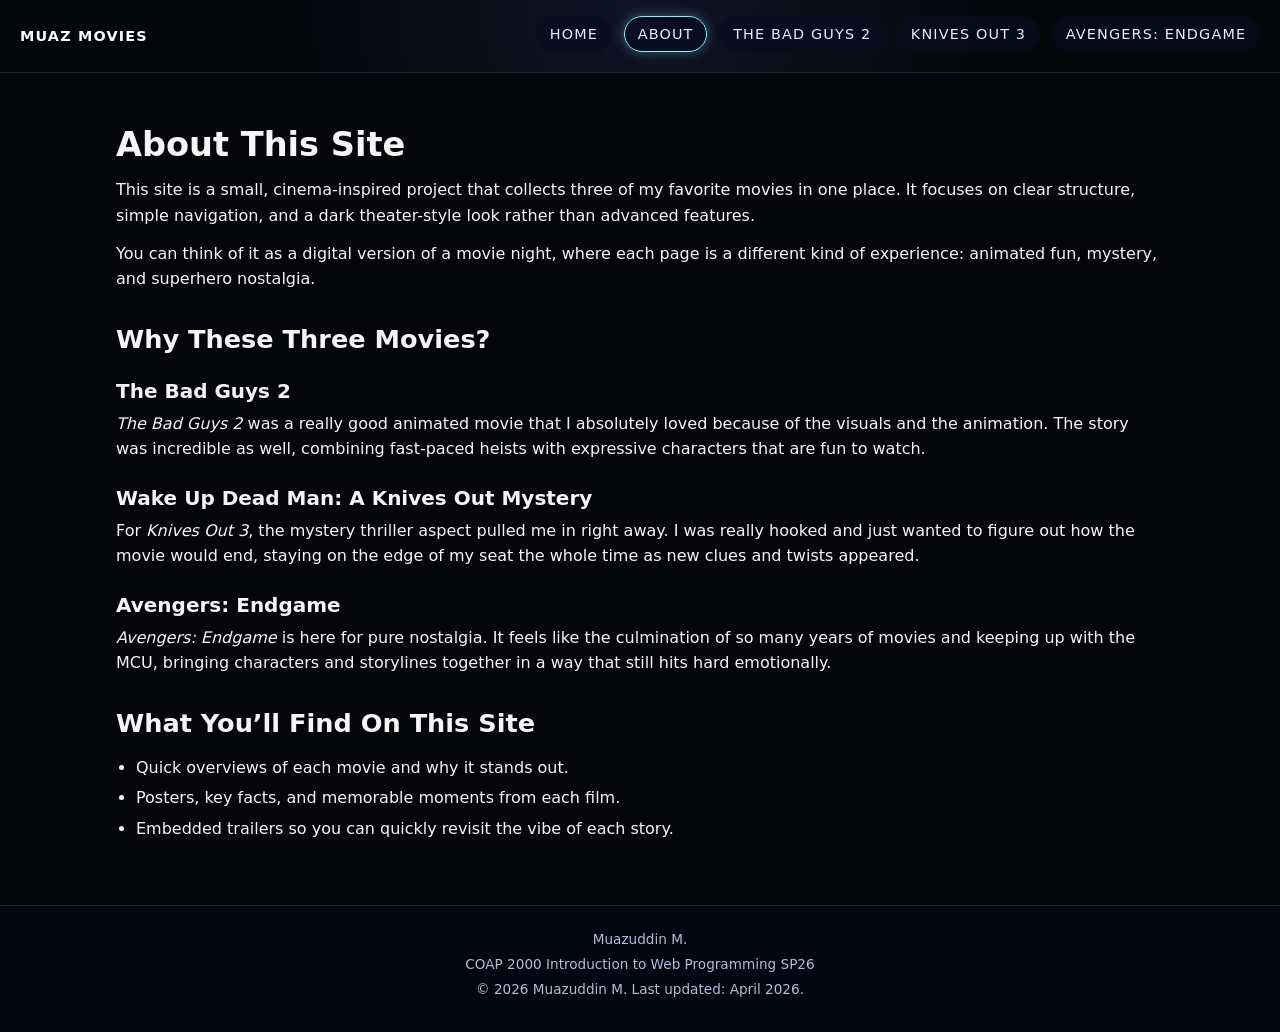
==== about.html @ 042c1aab "Added files" ====
<!DOCTYPE html>
<html lang="en">
<head>
  <meta charset="UTF-8">
  <meta name="viewport" content="width=device-width, initial-scale=1.0">
  <title>Muaz Movies - About</title>
  <link rel="stylesheet" href="styles.css">
</head>
<body>
  <header class="site-header">
    <div class="logo-area">
      <span class="site-logo">Muaz Movies</span>
    </div>
    <nav class="site-nav" aria-label="Main">
      <ul>
        <li><a href="index.html">Home</a></li>
        <li><a href="about.html" aria-current="page">About</a></li>
        <li><a href="bad-guys-2.html">The Bad Guys 2</a></li>
        <li><a href="knives-out-3.html">Knives Out 3</a></li>
        <li><a href="avengers-endgame.html">Avengers: Endgame</a></li>
      </ul>
    </nav>
  </header>

  <main class="page page-about">
    <section>
      <h1>About This Site</h1>
      <p>This site is a small, cinema-inspired project that collects three of my favorite movies in one place. It focuses on clear structure, simple navigation, and a dark theater-style look rather than advanced features.</p>
      <p>You can think of it as a digital version of a movie night, where each page is a different kind of experience: animated fun, mystery, and superhero nostalgia.</p>
    </section>

    <section>
      <h2>Why These Three Movies?</h2>
      <h3>The Bad Guys 2</h3>
      <p><em>The Bad Guys 2</em> was a really good animated movie that I absolutely loved because of the visuals and the animation. The story was incredible as well, combining fast-paced heists with expressive characters that are fun to watch.</p>

      <h3>Wake Up Dead Man: A Knives Out Mystery</h3>
      <p>For <em>Knives Out 3</em>, the mystery thriller aspect pulled me in right away. I was really hooked and just wanted to figure out how the movie would end, staying on the edge of my seat the whole time as new clues and twists appeared.</p>

      <h3>Avengers: Endgame</h3>
      <p><em>Avengers: Endgame</em> is here for pure nostalgia. It feels like the culmination of so many years of movies and keeping up with the MCU, bringing characters and storylines together in a way that still hits hard emotionally.</p>
    </section>

    <section>
      <h2>What You&rsquo;ll Find On This Site</h2>
      <ul>
        <li>Quick overviews of each movie and why it stands out.</li>
        <li>Posters, key facts, and memorable moments from each film.</li>
        <li>Embedded trailers so you can quickly revisit the vibe of each story.</li>
      </ul>
    </section>
  </main>

  <footer class="site-footer">
    <p>Muazuddin M.</p>
    <p>COAP 2000 Introduction to Web Programming SP26</p>
    <p>&copy; 2026 Muazuddin M. Last updated: April 2026.</p>
  </footer>
</body>
</html>
---- styles.css ----
/* Base layout */
*,
*::before,
*::after {
  box-sizing: border-box;
}

html,
body {
  margin: 0;
  padding: 0;
}

body {
  font-family: system-ui, -apple-system, BlinkMacSystemFont, "Segoe UI", sans-serif;
  background-color: #05060a;
  color: #f5f5f5;
  line-height: 1.6;
}

img {
  max-width: 100%;
  height: auto;
  display: block;
}

a {
  color: #7cf3ff;
  text-decoration: none;
}

a:hover,
a:focus {
  text-decoration: underline;
}

main.page {
  max-width: 1080px;
  margin: 0 auto;
  padding: 1.5rem 1rem 3rem;
}

h1,
h2,
h3 {
  font-weight: 700;
  line-height: 1.2;
}

h1 {
  font-size: 2.1rem;
  margin-bottom: 0.75rem;
}

h2 {
  font-size: 1.6rem;
  margin-top: 2rem;
  margin-bottom: 0.75rem;
}

h3 {
  font-size: 1.25rem;
  margin-top: 1.5rem;
  margin-bottom: 0.5rem;
}

p {
  margin-top: 0.5rem;
  margin-bottom: 0.75rem;
}

ul {
  padding-left: 1.25rem;
}

/* Header and navigation */
.site-header {
  border-bottom: 1px solid #222638;
  padding: 0.75rem 1.25rem;
  background: radial-gradient(circle at top, #111427 0, #05060a 55%);
  display: flex;
  align-items: center;
  justify-content: space-between;
  gap: 1.5rem;
  flex-wrap: wrap;
}

.logo-area {
  margin: 0;
}

.site-logo {
  font-weight: 700;
  letter-spacing: 0.08em;
  text-transform: uppercase;
  font-size: 0.9rem;
  color: #f9fbff;
}

.site-nav ul {
  list-style: none;
  display: flex;
  flex-wrap: wrap;
  justify-content: center;
  gap: 0.75rem;
  margin: 0.25rem 0 0.5rem;
  padding: 0;
}

.site-nav a {
  display: inline-block;
  padding: 0.35rem 0.8rem;
  border-radius: 999px;
  font-size: 0.9rem;
  text-transform: uppercase;
  letter-spacing: 0.08em;
  color: #e4edff;
  background: rgba(8, 12, 30, 0.7);
  border: 1px solid transparent;
  transition: background 0.2s ease, color 0.2s ease, box-shadow 0.2s ease, border-color 0.2s ease;
}

.site-nav a[aria-current="page"] {
  border-color: #7cf3ff;
  box-shadow: 0 0 12px rgba(124, 243, 255, 0.35);
}

.site-nav a:hover,
.site-nav a:focus {
  background: rgba(16, 31, 72, 0.9);
  box-shadow: 0 0 10px rgba(233, 150, 255, 0.25);
}

/* Hero and home page cards */
.page-home .hero {
  text-align: center;
  padding: 2.5rem 1rem 1.5rem;
}

.page-home .hero p {
  max-width: 36rem;
  margin-left: auto;
  margin-right: auto;
  color: #d0d7e6;
}

.movie-grid {
  display: grid;
  grid-template-columns: repeat(auto-fit, minmax(240px, 1fr));
  gap: 1.5rem;
  margin-top: 1.5rem;
}

.movie-card {
  background: radial-gradient(circle at top left, #151a35 0, #05060a 60%);
  border-radius: 0.9rem;
  padding: 1rem;
  border: 1px solid #1e2335;
  box-shadow: 0 14px 30px rgba(0, 0, 0, 0.45);
  display: flex;
  flex-direction: column;
  gap: 0.75rem;
}

.movie-card img {
  border-radius: 0.6rem;
  width: 100%;
  aspect-ratio: 3 / 2;
  object-fit: cover;
}

.movie-card h2 {
  margin: 0.5rem 0 0.25rem;
  font-size: 1.35rem;
}

.movie-card p {
  flex: 1;
  color: #d0d7e6;
}

.button {
  display: inline-block;
  align-self: flex-start;
  padding: 0.45rem 1rem;
  border-radius: 999px;
  border: 1px solid #7cf3ff;
  color: #05060a;
  background: linear-gradient(135deg, #7cf3ff, #e996ff);
  font-size: 0.9rem;
  text-transform: uppercase;
  letter-spacing: 0.09em;
  font-weight: 600;
  transition: transform 0.15s ease, box-shadow 0.15s ease, filter 0.15s ease;
}

.button:hover,
.button:focus {
  transform: translateY(-1px);
  box-shadow: 0 10px 24px rgba(0, 0, 0, 0.6);
  filter: brightness(1.05);
}

/* Movie pages */
.movie-header {
  margin-top: 1.5rem;
  margin-bottom: 1.5rem;
}

.movie-header .movie-tagline {
  color: #d0d7e6;
  max-width: 40rem;
}

.movie-layout {
  display: grid;
  grid-template-columns: minmax(0, 1.2fr) minmax(0, 2fr);
  gap: 1.75rem;
  align-items: flex-start;
}

.movie-poster {
  border-radius: 0.9rem;
  overflow: hidden;
  border: 1px solid #1e2335;
  box-shadow: 0 18px 36px rgba(0, 0, 0, 0.55);
}

.movie-poster img {
  width: 100%;
  aspect-ratio: 3 / 2;
  object-fit: cover;
}

.movie-main-content section + section {
  margin-top: 1.25rem;
}

.table-wrapper {
  overflow-x: auto;
}

table {
  width: 100%;
  border-collapse: collapse;
  margin-top: 0.5rem;
  font-size: 0.95rem;
}

thead {
  background: #14182a;
}

th,
td {
  padding: 0.5rem 0.75rem;
  border: 1px solid #262a3b;
  text-align: left;
}

th {
  font-weight: 600;
}

.trailer-section {
  margin-top: 2.5rem;
}

.trailer-embed {
  margin-top: 0.75rem;
  max-width: 720px;
}

.trailer-embed iframe {
  width: 100%;
  max-width: 100%;
}

/* About page */
.page-about section + section {
  margin-top: 1.75rem;
}

.page-about ul li {
  margin-bottom: 0.3rem;
}

/* Footer */
.site-footer {
  text-align: center;
  padding: 1.25rem 1rem 1.75rem;
  border-top: 1px solid #222638;
  font-size: 0.85rem;
  color: #b3bdd4;
  background: #040510;
}

.site-footer p {
  margin: 0.2rem 0;
}

/* Responsive tweaks */
@media (max-width: 768px) {
  main.page {
    padding-left: 0.9rem;
    padding-right: 0.9rem;
  }

  .movie-layout {
    grid-template-columns: minmax(0, 1fr);
  }

  .movie-poster {
    max-width: 360px;
  }
}
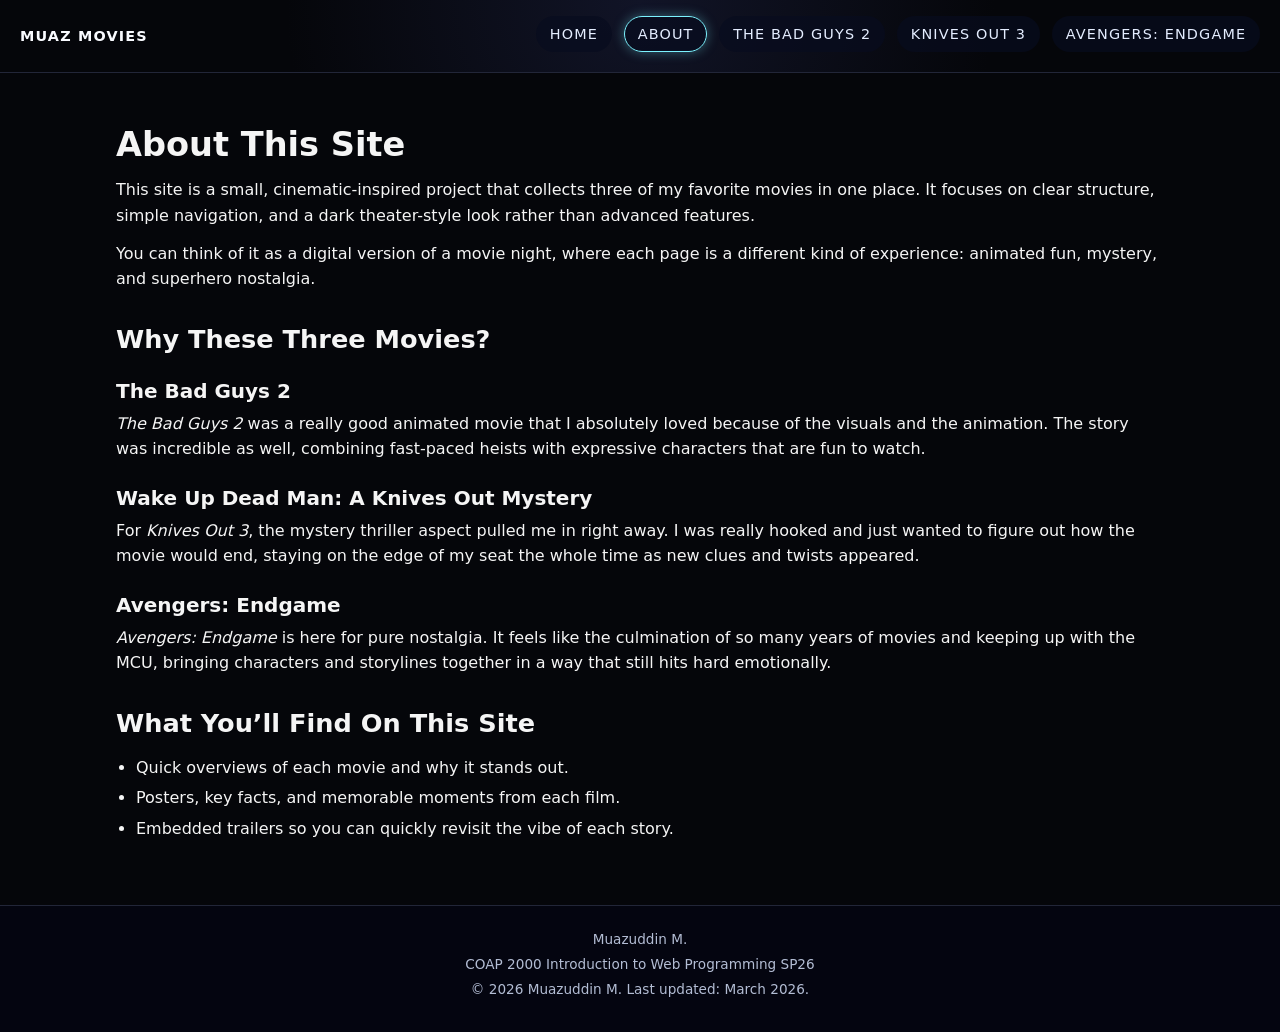
==== commit 68eff6c1: "Update footer date to March 2026 in all HTML files" ====
--- a/about.html
+++ b/about.html
@@ -1,60 +1,60 @@
-<!DOCTYPE html>
-<html lang="en">
-<head>
-  <meta charset="UTF-8">
-  <meta name="viewport" content="width=device-width, initial-scale=1.0">
-  <title>Muaz Movies - About</title>
-  <link rel="stylesheet" href="styles.css">
-</head>
-<body>
-  <header class="site-header">
-    <div class="logo-area">
-      <span class="site-logo">Muaz Movies</span>
-    </div>
-    <nav class="site-nav" aria-label="Main">
-      <ul>
-        <li><a href="index.html">Home</a></li>
-        <li><a href="about.html" aria-current="page">About</a></li>
-        <li><a href="bad-guys-2.html">The Bad Guys 2</a></li>
-        <li><a href="knives-out-3.html">Knives Out 3</a></li>
-        <li><a href="avengers-endgame.html">Avengers: Endgame</a></li>
-      </ul>
-    </nav>
-  </header>
-
-  <main class="page page-about">
-    <section>
-      <h1>About This Site</h1>
-      <p>This site is a small, cinema-inspired project that collects three of my favorite movies in one place. It focuses on clear structure, simple navigation, and a dark theater-style look rather than advanced features.</p>
-      <p>You can think of it as a digital version of a movie night, where each page is a different kind of experience: animated fun, mystery, and superhero nostalgia.</p>
-    </section>
-
-    <section>
-      <h2>Why These Three Movies?</h2>
-      <h3>The Bad Guys 2</h3>
-      <p><em>The Bad Guys 2</em> was a really good animated movie that I absolutely loved because of the visuals and the animation. The story was incredible as well, combining fast-paced heists with expressive characters that are fun to watch.</p>
-
-      <h3>Wake Up Dead Man: A Knives Out Mystery</h3>
-      <p>For <em>Knives Out 3</em>, the mystery thriller aspect pulled me in right away. I was really hooked and just wanted to figure out how the movie would end, staying on the edge of my seat the whole time as new clues and twists appeared.</p>
-
-      <h3>Avengers: Endgame</h3>
-      <p><em>Avengers: Endgame</em> is here for pure nostalgia. It feels like the culmination of so many years of movies and keeping up with the MCU, bringing characters and storylines together in a way that still hits hard emotionally.</p>
-    </section>
-
-    <section>
-      <h2>What You&rsquo;ll Find On This Site</h2>
-      <ul>
-        <li>Quick overviews of each movie and why it stands out.</li>
-        <li>Posters, key facts, and memorable moments from each film.</li>
-        <li>Embedded trailers so you can quickly revisit the vibe of each story.</li>
-      </ul>
-    </section>
-  </main>
-
-  <footer class="site-footer">
-    <p>Muazuddin M.</p>
-    <p>COAP 2000 Introduction to Web Programming SP26</p>
-    <p>&copy; 2026 Muazuddin M. Last updated: April 2026.</p>
-  </footer>
-</body>
-</html>
+<!DOCTYPE html>
+<html lang="en">
+<head>
+  <meta charset="UTF-8">
+  <meta name="viewport" content="width=device-width, initial-scale=1.0">
+  <title>Muaz Movies - About</title>
+  <link rel="stylesheet" href="styles.css">
+</head>
+<body>
+  <header class="site-header">
+    <div class="logo-area">
+      <span class="site-logo">Muaz Movies</span>
+    </div>
+    <nav class="site-nav" aria-label="Main">
+      <ul>
+        <li><a href="index.html">Home</a></li>
+        <li><a href="about.html" aria-current="page">About</a></li>
+        <li><a href="bad-guys-2.html">The Bad Guys 2</a></li>
+        <li><a href="knives-out-3.html">Knives Out 3</a></li>
+        <li><a href="avengers-endgame.html">Avengers: Endgame</a></li>
+      </ul>
+    </nav>
+  </header>
+
+  <main class="page page-about">
+    <section>
+      <h1>About This Site</h1>
+      <p>This site is a small, cinematic-inspired project that collects three of my favorite movies in one place. It focuses on clear structure, simple navigation, and a dark theater-style look rather than advanced features.</p>
+      <p>You can think of it as a digital version of a movie night, where each page is a different kind of experience: animated fun, mystery, and superhero nostalgia.</p>
+    </section>
+
+    <section>
+      <h2>Why These Three Movies?</h2>
+      <h3>The Bad Guys 2</h3>
+      <p><em>The Bad Guys 2</em> was a really good animated movie that I absolutely loved because of the visuals and the animation. The story was incredible as well, combining fast-paced heists with expressive characters that are fun to watch.</p>
+
+      <h3>Wake Up Dead Man: A Knives Out Mystery</h3>
+      <p>For <em>Knives Out 3</em>, the mystery thriller aspect pulled me in right away. I was really hooked and just wanted to figure out how the movie would end, staying on the edge of my seat the whole time as new clues and twists appeared.</p>
+
+      <h3>Avengers: Endgame</h3>
+      <p><em>Avengers: Endgame</em> is here for pure nostalgia. It feels like the culmination of so many years of movies and keeping up with the MCU, bringing characters and storylines together in a way that still hits hard emotionally.</p>
+    </section>
+
+    <section>
+      <h2>What You&rsquo;ll Find On This Site</h2>
+      <ul>
+        <li>Quick overviews of each movie and why it stands out.</li>
+        <li>Posters, key facts, and memorable moments from each film.</li>
+        <li>Embedded trailers so you can quickly revisit the vibe of each story.</li>
+      </ul>
+    </section>
+  </main>
+
+  <footer class="site-footer">
+    <p>Muazuddin M.</p>
+    <p>COAP 2000 Introduction to Web Programming SP26</p>
+    <p>&copy; 2026 Muazuddin M. Last updated: March 2026.</p>
+  </footer>
+</body>
+</html>
--- a/styles.css
+++ b/styles.css
@@ -1,316 +1,316 @@
-/* Base layout */
-*,
-*::before,
-*::after {
-  box-sizing: border-box;
-}
-
-html,
-body {
-  margin: 0;
-  padding: 0;
-}
-
-body {
-  font-family: system-ui, -apple-system, BlinkMacSystemFont, "Segoe UI", sans-serif;
-  background-color: #05060a;
-  color: #f5f5f5;
-  line-height: 1.6;
-}
-
-img {
-  max-width: 100%;
-  height: auto;
-  display: block;
-}
-
-a {
-  color: #7cf3ff;
-  text-decoration: none;
-}
-
-a:hover,
-a:focus {
-  text-decoration: underline;
-}
-
-main.page {
-  max-width: 1080px;
-  margin: 0 auto;
-  padding: 1.5rem 1rem 3rem;
-}
-
-h1,
-h2,
-h3 {
-  font-weight: 700;
-  line-height: 1.2;
-}
-
-h1 {
-  font-size: 2.1rem;
-  margin-bottom: 0.75rem;
-}
-
-h2 {
-  font-size: 1.6rem;
-  margin-top: 2rem;
-  margin-bottom: 0.75rem;
-}
-
-h3 {
-  font-size: 1.25rem;
-  margin-top: 1.5rem;
-  margin-bottom: 0.5rem;
-}
-
-p {
-  margin-top: 0.5rem;
-  margin-bottom: 0.75rem;
-}
-
-ul {
-  padding-left: 1.25rem;
-}
-
-/* Header and navigation */
-.site-header {
-  border-bottom: 1px solid #222638;
-  padding: 0.75rem 1.25rem;
-  background: radial-gradient(circle at top, #111427 0, #05060a 55%);
-  display: flex;
-  align-items: center;
-  justify-content: space-between;
-  gap: 1.5rem;
-  flex-wrap: wrap;
-}
-
-.logo-area {
-  margin: 0;
-}
-
-.site-logo {
-  font-weight: 700;
-  letter-spacing: 0.08em;
-  text-transform: uppercase;
-  font-size: 0.9rem;
-  color: #f9fbff;
-}
-
-.site-nav ul {
-  list-style: none;
-  display: flex;
-  flex-wrap: wrap;
-  justify-content: center;
-  gap: 0.75rem;
-  margin: 0.25rem 0 0.5rem;
-  padding: 0;
-}
-
-.site-nav a {
-  display: inline-block;
-  padding: 0.35rem 0.8rem;
-  border-radius: 999px;
-  font-size: 0.9rem;
-  text-transform: uppercase;
-  letter-spacing: 0.08em;
-  color: #e4edff;
-  background: rgba(8, 12, 30, 0.7);
-  border: 1px solid transparent;
-  transition: background 0.2s ease, color 0.2s ease, box-shadow 0.2s ease, border-color 0.2s ease;
-}
-
-.site-nav a[aria-current="page"] {
-  border-color: #7cf3ff;
-  box-shadow: 0 0 12px rgba(124, 243, 255, 0.35);
-}
-
-.site-nav a:hover,
-.site-nav a:focus {
-  background: rgba(16, 31, 72, 0.9);
-  box-shadow: 0 0 10px rgba(233, 150, 255, 0.25);
-}
-
-/* Hero and home page cards */
-.page-home .hero {
-  text-align: center;
-  padding: 2.5rem 1rem 1.5rem;
-}
-
-.page-home .hero p {
-  max-width: 36rem;
-  margin-left: auto;
-  margin-right: auto;
-  color: #d0d7e6;
-}
-
-.movie-grid {
-  display: grid;
-  grid-template-columns: repeat(auto-fit, minmax(240px, 1fr));
-  gap: 1.5rem;
-  margin-top: 1.5rem;
-}
-
-.movie-card {
-  background: radial-gradient(circle at top left, #151a35 0, #05060a 60%);
-  border-radius: 0.9rem;
-  padding: 1rem;
-  border: 1px solid #1e2335;
-  box-shadow: 0 14px 30px rgba(0, 0, 0, 0.45);
-  display: flex;
-  flex-direction: column;
-  gap: 0.75rem;
-}
-
-.movie-card img {
-  border-radius: 0.6rem;
-  width: 100%;
-  aspect-ratio: 3 / 2;
-  object-fit: cover;
-}
-
-.movie-card h2 {
-  margin: 0.5rem 0 0.25rem;
-  font-size: 1.35rem;
-}
-
-.movie-card p {
-  flex: 1;
-  color: #d0d7e6;
-}
-
-.button {
-  display: inline-block;
-  align-self: flex-start;
-  padding: 0.45rem 1rem;
-  border-radius: 999px;
-  border: 1px solid #7cf3ff;
-  color: #05060a;
-  background: linear-gradient(135deg, #7cf3ff, #e996ff);
-  font-size: 0.9rem;
-  text-transform: uppercase;
-  letter-spacing: 0.09em;
-  font-weight: 600;
-  transition: transform 0.15s ease, box-shadow 0.15s ease, filter 0.15s ease;
-}
-
-.button:hover,
-.button:focus {
-  transform: translateY(-1px);
-  box-shadow: 0 10px 24px rgba(0, 0, 0, 0.6);
-  filter: brightness(1.05);
-}
-
-/* Movie pages */
-.movie-header {
-  margin-top: 1.5rem;
-  margin-bottom: 1.5rem;
-}
-
-.movie-header .movie-tagline {
-  color: #d0d7e6;
-  max-width: 40rem;
-}
-
-.movie-layout {
-  display: grid;
-  grid-template-columns: minmax(0, 1.2fr) minmax(0, 2fr);
-  gap: 1.75rem;
-  align-items: flex-start;
-}
-
-.movie-poster {
-  border-radius: 0.9rem;
-  overflow: hidden;
-  border: 1px solid #1e2335;
-  box-shadow: 0 18px 36px rgba(0, 0, 0, 0.55);
-}
-
-.movie-poster img {
-  width: 100%;
-  aspect-ratio: 3 / 2;
-  object-fit: cover;
-}
-
-.movie-main-content section + section {
-  margin-top: 1.25rem;
-}
-
-.table-wrapper {
-  overflow-x: auto;
-}
-
-table {
-  width: 100%;
-  border-collapse: collapse;
-  margin-top: 0.5rem;
-  font-size: 0.95rem;
-}
-
-thead {
-  background: #14182a;
-}
-
-th,
-td {
-  padding: 0.5rem 0.75rem;
-  border: 1px solid #262a3b;
-  text-align: left;
-}
-
-th {
-  font-weight: 600;
-}
-
-.trailer-section {
-  margin-top: 2.5rem;
-}
-
-.trailer-embed {
-  margin-top: 0.75rem;
-  max-width: 720px;
-}
-
-.trailer-embed iframe {
-  width: 100%;
-  max-width: 100%;
-}
-
-/* About page */
-.page-about section + section {
-  margin-top: 1.75rem;
-}
-
-.page-about ul li {
-  margin-bottom: 0.3rem;
-}
-
-/* Footer */
-.site-footer {
-  text-align: center;
-  padding: 1.25rem 1rem 1.75rem;
-  border-top: 1px solid #222638;
-  font-size: 0.85rem;
-  color: #b3bdd4;
-  background: #040510;
-}
-
-.site-footer p {
-  margin: 0.2rem 0;
-}
-
-/* Responsive tweaks */
-@media (max-width: 768px) {
-  main.page {
-    padding-left: 0.9rem;
-    padding-right: 0.9rem;
-  }
-
-  .movie-layout {
-    grid-template-columns: minmax(0, 1fr);
-  }
-
-  .movie-poster {
-    max-width: 360px;
-  }
-}
+/* Base layout */
+*,
+*::before,
+*::after {
+  box-sizing: border-box;
+}
+
+html,
+body {
+  margin: 0;
+  padding: 0;
+}
+
+body {
+  font-family: system-ui, -apple-system, BlinkMacSystemFont, "Segoe UI", sans-serif;
+  background-color: #05060a;
+  color: #f5f5f5;
+  line-height: 1.6;
+}
+
+img {
+  max-width: 100%;
+  height: auto;
+  display: block;
+}
+
+a {
+  color: #7cf3ff;
+  text-decoration: none;
+}
+
+a:hover,
+a:focus {
+  text-decoration: underline;
+}
+
+main.page {
+  max-width: 1080px;
+  margin: 0 auto;
+  padding: 1.5rem 1rem 3rem;
+}
+
+h1,
+h2,
+h3 {
+  font-weight: 700;
+  line-height: 1.2;
+}
+
+h1 {
+  font-size: 2.1rem;
+  margin-bottom: 0.75rem;
+}
+
+h2 {
+  font-size: 1.6rem;
+  margin-top: 2rem;
+  margin-bottom: 0.75rem;
+}
+
+h3 {
+  font-size: 1.25rem;
+  margin-top: 1.5rem;
+  margin-bottom: 0.5rem;
+}
+
+p {
+  margin-top: 0.5rem;
+  margin-bottom: 0.75rem;
+}
+
+ul {
+  padding-left: 1.25rem;
+}
+
+/* Header and navigation */
+.site-header {
+  border-bottom: 1px solid #222638;
+  padding: 0.75rem 1.25rem;
+  background: radial-gradient(circle at top, #111427 0, #05060a 55%);
+  display: flex;
+  align-items: center;
+  justify-content: space-between;
+  gap: 1.5rem;
+  flex-wrap: wrap;
+}
+
+.logo-area {
+  margin: 0;
+}
+
+.site-logo {
+  font-weight: 700;
+  letter-spacing: 0.08em;
+  text-transform: uppercase;
+  font-size: 0.9rem;
+  color: #f9fbff;
+}
+
+.site-nav ul {
+  list-style: none;
+  display: flex;
+  flex-wrap: wrap;
+  justify-content: center;
+  gap: 0.75rem;
+  margin: 0.25rem 0 0.5rem;
+  padding: 0;
+}
+
+.site-nav a {
+  display: inline-block;
+  padding: 0.35rem 0.8rem;
+  border-radius: 999px;
+  font-size: 0.9rem;
+  text-transform: uppercase;
+  letter-spacing: 0.08em;
+  color: #e4edff;
+  background: rgba(8, 12, 30, 0.7);
+  border: 1px solid transparent;
+  transition: background 0.2s ease, color 0.2s ease, box-shadow 0.2s ease, border-color 0.2s ease;
+}
+
+.site-nav a[aria-current="page"] {
+  border-color: #7cf3ff;
+  box-shadow: 0 0 12px rgba(124, 243, 255, 0.35);
+}
+
+.site-nav a:hover,
+.site-nav a:focus {
+  background: rgba(16, 31, 72, 0.9);
+  box-shadow: 0 0 10px rgba(233, 150, 255, 0.25);
+}
+
+/* Hero and home page cards */
+.page-home .hero {
+  text-align: center;
+  padding: 2.5rem 1rem 1.5rem;
+}
+
+.page-home .hero p {
+  max-width: 36rem;
+  margin-left: auto;
+  margin-right: auto;
+  color: #d0d7e6;
+}
+
+.movie-grid {
+  display: grid;
+  grid-template-columns: repeat(auto-fit, minmax(240px, 1fr));
+  gap: 1.5rem;
+  margin-top: 1.5rem;
+}
+
+.movie-card {
+  background: radial-gradient(circle at top left, #151a35 0, #05060a 60%);
+  border-radius: 0.9rem;
+  padding: 1rem;
+  border: 1px solid #1e2335;
+  box-shadow: 0 14px 30px rgba(0, 0, 0, 0.45);
+  display: flex;
+  flex-direction: column;
+  gap: 0.75rem;
+}
+
+.movie-card img {
+  border-radius: 0.6rem;
+  width: 100%;
+  aspect-ratio: 3 / 2;
+  object-fit: cover;
+}
+
+.movie-card h2 {
+  margin: 0.5rem 0 0.25rem;
+  font-size: 1.35rem;
+}
+
+.movie-card p {
+  flex: 1;
+  color: #d0d7e6;
+}
+
+.button {
+  display: inline-block;
+  align-self: flex-start;
+  padding: 0.45rem 1rem;
+  border-radius: 999px;
+  border: 1px solid #7cf3ff;
+  color: #05060a;
+  background: linear-gradient(135deg, #7cf3ff, #e996ff);
+  font-size: 0.9rem;
+  text-transform: uppercase;
+  letter-spacing: 0.09em;
+  font-weight: 600;
+  transition: transform 0.15s ease, box-shadow 0.15s ease, filter 0.15s ease;
+}
+
+.button:hover,
+.button:focus {
+  transform: translateY(-1px);
+  box-shadow: 0 10px 24px rgba(0, 0, 0, 0.6);
+  filter: brightness(1.05);
+}
+
+/* Movie pages */
+.movie-header {
+  margin-top: 1.5rem;
+  margin-bottom: 1.5rem;
+}
+
+.movie-header .movie-tagline {
+  color: #d0d7e6;
+  max-width: 40rem;
+}
+
+.movie-layout {
+  display: grid;
+  grid-template-columns: minmax(0, 1.2fr) minmax(0, 2fr);
+  gap: 1.75rem;
+  align-items: flex-start;
+}
+
+.movie-poster {
+  border-radius: 0.9rem;
+  overflow: hidden;
+  border: 1px solid #1e2335;
+  box-shadow: 0 18px 36px rgba(0, 0, 0, 0.55);
+}
+
+.movie-poster img {
+  width: 100%;
+  aspect-ratio: 3 / 2;
+  object-fit: cover;
+}
+
+.movie-main-content section + section {
+  margin-top: 1.25rem;
+}
+
+.table-wrapper {
+  overflow-x: auto;
+}
+
+table {
+  width: 100%;
+  border-collapse: collapse;
+  margin-top: 0.5rem;
+  font-size: 0.95rem;
+}
+
+thead {
+  background: #14182a;
+}
+
+th,
+td {
+  padding: 0.5rem 0.75rem;
+  border: 1px solid #262a3b;
+  text-align: left;
+}
+
+th {
+  font-weight: 600;
+}
+
+.trailer-section {
+  margin-top: 2.5rem;
+}
+
+.trailer-embed {
+  margin-top: 0.75rem;
+  max-width: 720px;
+}
+
+.trailer-embed iframe {
+  width: 100%;
+  max-width: 100%;
+}
+
+/* About page */
+.page-about section + section {
+  margin-top: 1.75rem;
+}
+
+.page-about ul li {
+  margin-bottom: 0.3rem;
+}
+
+/* Footer */
+.site-footer {
+  text-align: center;
+  padding: 1.25rem 1rem 1.75rem;
+  border-top: 1px solid #222638;
+  font-size: 0.85rem;
+  color: #b3bdd4;
+  background: #040510;
+}
+
+.site-footer p {
+  margin: 0.2rem 0;
+}
+
+/* Responsive tweaks */
+@media (max-width: 768px) {
+  main.page {
+    padding-left: 0.9rem;
+    padding-right: 0.9rem;
+  }
+
+  .movie-layout {
+    grid-template-columns: minmax(0, 1fr);
+  }
+
+  .movie-poster {
+    max-width: 360px;
+  }
+}
